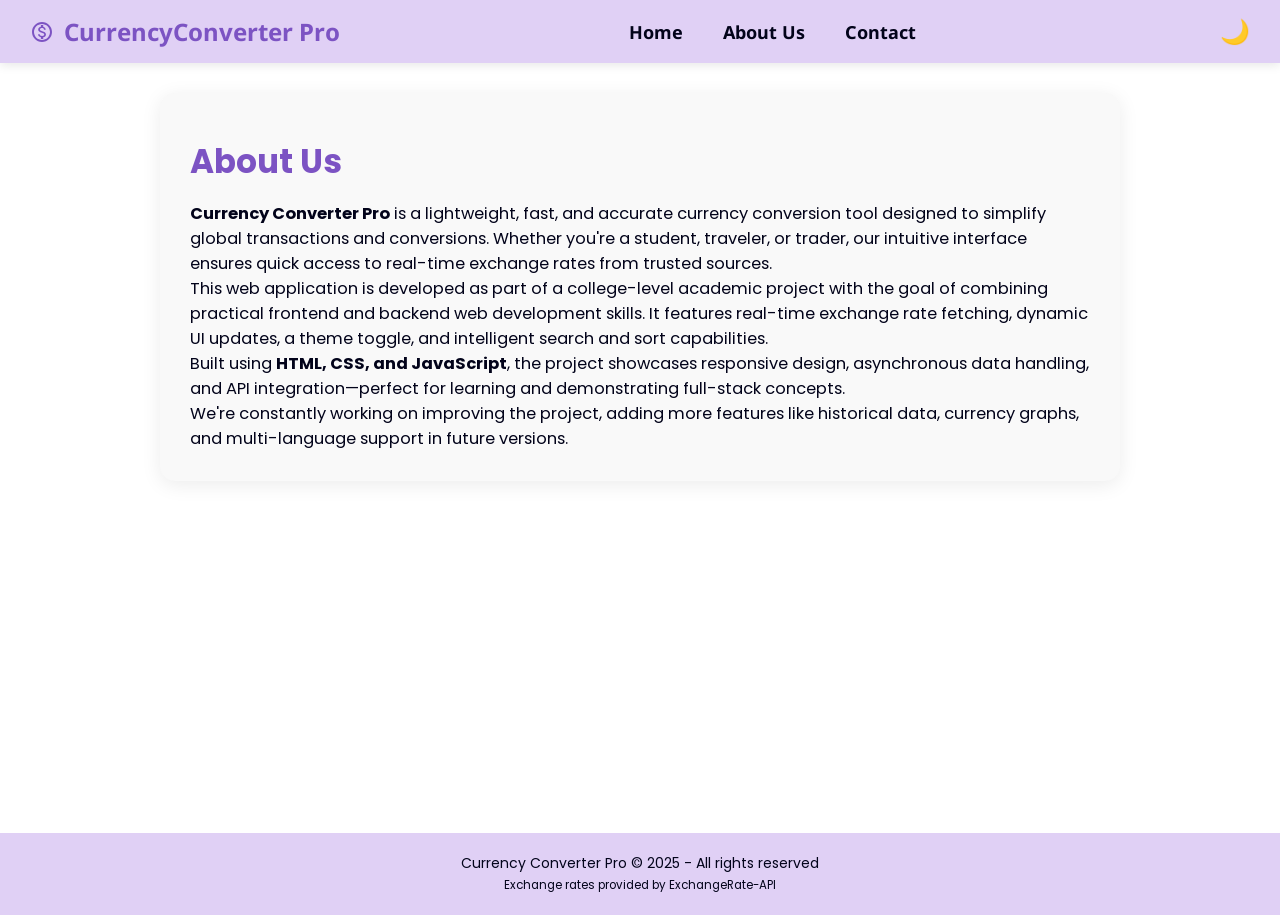
==== about.html @ 3b74deb7 "." ====
<!DOCTYPE html>
<html lang="en">
<head>
  <meta charset="UTF-8" />
  <meta name="viewport" content="width=device-width, initial-scale=1.0"/>
  <title>About Us - Currency Converter Pro</title>
  <link rel="stylesheet" href="styles.css" />
</head>
<body>
    <nav>
        <div class="logo">
            <svg xmlns="http://www.w3.org/2000/svg" width="24" height="24" viewBox="0 0 24 24">
                <path d="M12 2C6.48 2 2 6.48 2 12s4.48 10 10 10 10-4.48 10-10S17.52 2 12 2zm0 18c-4.41 0-8-3.59-8-8s3.59-8 8-8 8 3.59 8 8-3.59 8-8 8zm.31-8.86c-1.77-.45-2.34-.94-2.34-1.67 0-.84.79-1.43 2.1-1.43 1.38 0 1.9.66 1.94 1.64h1.71c-.05-1.34-.87-2.57-2.49-2.97V5H10.9v1.69c-1.51.32-2.72 1.3-2.72 2.81 0 1.79 1.49 2.69 3.66 3.21 1.95.46 2.34 1.15 2.34 1.87 0 .53-.39 1.39-2.1 1.39-1.6 0-2.23-.72-2.32-1.64H8.04c.1 1.7 1.36 2.66 2.86 2.97V19h2.34v-1.67c1.52-.29 2.72-1.16 2.73-2.77-.01-2.2-1.9-2.96-3.66-3.42z" />
            </svg>
            CurrencyConverter Pro
        </div>
        <ul>
            <li><a href="/">Home</a></li>
            <li><a href="/about.html">About Us</a></li>
            <li><a href="/contact.html">Contact</a></li>
        </ul>
        <button class="theme-toggle" id="themeToggle">🌙</button>
    </nav>

  <div class="container">
    <div class="card">
      <h1>About Us</h1>
      <p>
        <strong>Currency Converter Pro</strong> is a lightweight, fast, and accurate currency conversion tool designed to simplify global transactions and conversions. Whether you're a student, traveler, or trader, our intuitive interface ensures quick access to real-time exchange rates from trusted sources.
      </p>
      <p>
        This web application is developed as part of a college-level academic project with the goal of combining practical frontend and backend web development skills. It features real-time exchange rate fetching, dynamic UI updates, a theme toggle, and intelligent search and sort capabilities.
      </p>
      <p>
        Built using <strong>HTML, CSS, and JavaScript</strong>, the project showcases responsive design, asynchronous data handling, and API integration—perfect for learning and demonstrating full-stack concepts.
      </p>
      <p>
        We're constantly working on improving the project, adding more features like historical data, currency graphs, and multi-language support in future versions.
      </p>
    </div>
  </div>

  <footer>
    <p>Currency Converter Pro &copy; 2025 - All rights reserved</p>
    <p><small>Exchange rates provided by ExchangeRate-API</small></p>
  </footer>
</body>
<script> // Theme toggle functionality
    const themeToggle = document.getElementById('themeToggle');
    const body = document.body;
    
    // Check if user has previously set a theme preference
    const savedTheme = localStorage.getItem('theme');
    if (savedTheme === 'dark') {
        body.classList.add('dark-mode');
        themeToggle.textContent = '☀️';
    }
    
    themeToggle.addEventListener('click', () => {
        body.classList.toggle('dark-mode');
        
        if (body.classList.contains('dark-mode')) {
            localStorage.setItem('theme', 'dark');
            themeToggle.textContent = '☀️';
        } else {
            localStorage.setItem('theme', 'light');
            themeToggle.textContent = '🌙';
        }
    });
    </script>
</html>
---- styles.css ----
@import url('https://fonts.googleapis.com/css2?family=Noto+Sans:ital,wght@0,400;0,700;1,300&family=Poppins:wght@400;600&display=swap');

:root {
    --primary-color: #7c53c3;
    --primary-light: #e0d0f5;
    --text-color: #02031A;
    --background-color: #fff;
    --card-background: #f9f9f9;
    --border-color: #ddd;
}

.dark-mode {
    --primary-color: #9b6ff0;
    --primary-light: #2c2145;
    --text-color: #f0f0f0;
    --background-color: #121212;
    --card-background: #1e1e1e;
    --border-color: #444;
}

* {
    margin: 0;
    padding: 0;
    box-sizing: border-box;
    transition: background-color 0.3s ease, color 0.3s ease;
}

html {
    font-size: clamp(14px, 1.2vw + 1px, 18px);
}

img, svg, video {
    max-width: 100%;
    height: auto;
    display: block;
}

body {
    background-color: var(--background-color);
    color: var(--text-color);
    font-family: 'Poppins', sans-serif;
}

nav {
    font-family: 'Noto Sans', sans-serif;
    font-weight: 700;
    display: flex;
    justify-content: space-between;
    align-items: center;
    font-size: 18px;
    background-color: var(--primary-light);
    padding: 15px 30px;
    box-shadow: 0 2px 10px rgba(0, 0, 0, 0.1);
}

nav ul {
    display: flex;
}

nav ul li {
    list-style: none;
    margin: 0 10px;
}

nav li a {
    text-decoration: none;
    color: var(--text-color);
    transition: all 0.3s ease;
    padding: 5px 10px;
    border-radius: 5px;
}

nav li a:hover {
    color: var(--primary-color);
    background-color: rgba(255, 255, 255, 0.2);
}

div.logo {
    display: flex;
    align-items: center;
    font-size: 24px;
    font-weight: 700;
    color: var(--primary-color);
}

.logo svg {
    margin-right: 10px;
    fill: var(--primary-color);
}

.theme-toggle {
    background: none;
    border: none;
    cursor: pointer;
    font-size: 24px;
    color: var(--text-color);
    margin-left: 15px;
}

.container {
    width: 90%;
    max-width: 1000px;
    margin: 0 auto;
    padding: 30px 20px;
    min-height: calc(100vh - 130px);
}

.card {
    background-color: var(--card-background);
    border-radius: 15px;
    box-shadow: 0 4px 20px rgba(0, 0, 0, 0.08);
    padding: 30px;
    margin-bottom: 30px;
}

.container h1,
h2 {
    margin: 15px 0;
    color: var(--primary-color);
}

.form-grid {
    display: grid;
    grid-template-columns: repeat(auto-fit, minmax(300px, 1fr));
    gap: 20px;
    margin-bottom: 20px;
}

.form-group {
    display: flex;
    flex-direction: column;
}

.form-control {
    font-size: 18px;
    padding: 12px;
    border: 1px solid var(--border-color);
    border-radius: 8px;
    background-color: var(--background-color);
    color: var(--text-color);
    margin-top: 8px;
}

label {
    font-size: 16px;
    margin-bottom: 5px;
    color: var(--text-color);
}

.btn {
    padding: 12px 20px;
    font-size: 18px;
    background: var(--primary-color);
    color: white;
    border: none;
    border-radius: 8px;
    cursor: pointer;
    transition: all 0.3s ease;
    display: inline-flex;
    align-items: center;
    justify-content: center;
}

.btn:hover {
    background: #6642a9;
    transform: translateY(-2px);
    box-shadow: 0 4px 12px rgba(0, 0, 0, 0.15);
}

.btn svg {
    margin-right: 8px;
}

.btn:disabled {
    background: #ccc;
    cursor: not-allowed;
}

.actions {
    display: flex;
    gap: 15px;
    flex-wrap: wrap;
}

.quick-convert {
    display: flex;
    flex-wrap: wrap;
    gap: 10px;
    margin: 20px 0;
}

.currency-badge {
    padding: 8px 12px;
    background: var(--primary-light);
    border-radius: 20px;
    display: inline-flex;
    align-items: center;
    cursor: pointer;
    font-size: 14px;
    transition: all 0.3s ease;
}

.currency-badge:hover {
    background: var(--primary-color);
    color: white;
}

.currency-badge.favorite {
    background: gold;
    color: #222;
}

.search-box {
    width: 100%;
    padding: 12px;
    font-size: 16px;
    margin-bottom: 15px;
    border: 1px solid var(--border-color);
    border-radius: 8px;
    background-color: var(--background-color);
    color: var(--text-color);
}

.output {
    display: none;
    margin-top: 30px;
    width: 100%;
    overflow-x: auto;
}

.output table {
    width: 100%;
    min-width: 600px;
    border-collapse: collapse;
    text-align: left;
    border-radius: 8px;
    overflow: hidden;
    box-shadow: 0 4px 12px rgba(0, 0, 0, 0.08);
}

.output table th,
.output table td {
    padding: 12px 15px;
    border-bottom: 1px solid var(--border-color);
}

.output table th {
    background-color: var(--primary-light);
    font-weight: 600;
}

.output table tr:last-child td {
    border-bottom: none;
}

.output table tbody tr:hover {
    background-color: rgba(0, 0, 0, 0.03);
}

.star-icon {
    cursor: pointer;
    color: #ccc;
    transition: all 0.3s ease;
}

.star-icon.active {
    color: gold;
}

.country-name {
    font-size: 0.9em;
    color: var(--text-color);
    opacity: 0.8;
}

.loader {
    display: none;
    text-align: center;
    padding: 20px;
}

.loader-spinner {
    width: 40px;
    height: 40px;
    border: 4px solid rgba(0, 0, 0, 0.1);
    border-left-color: var(--primary-color);
    border-radius: 50%;
    animation: spin 1s linear infinite;
    margin: 0 auto;
}

@keyframes spin {
    to {
        transform: rotate(360deg);
    }
}

.error-message {
    display: none;
    color: #e74c3c;
    background-color: #fdeaea;
    padding: 12px;
    border-radius: 8px;
    margin: 20px 0;
    text-align: center;
}

footer {
    text-align: center;
    padding: 20px;
    background-color: var(--primary-light);
    color: var(--text-color);
    font-size: 14px;
}

footer a {
    color: var(--primary-color);
    text-decoration: none;
}

footer a:hover {
    text-decoration: underline;
}

/* Breakpoints */
@media (max-width: 1024px) {
    nav {
        padding: 15px 20px;
    }
    nav ul li {
        margin: 0 8px;
    }
    .btn {
        padding: 10px;
        font-size: 16px;
    }
}

@media (max-width: 768px) {
    nav {
        flex-direction: column;
        padding: 15px;
    }
    nav ul {
        margin-top: 15px;
        justify-content: center;
    }
    .form-grid {
        grid-template-columns: 1fr;
    }
    .actions {
        flex-direction: column;
    }
    .btn {
        width: 100%;
    }
    .output table {
        font-size: 14px;
    }
}

@media (max-width: 576px) {
    nav {
        flex-direction: column;
        align-items: stretch;
        padding: 10px;
    }
    .logo {
        font-size: 20px;
        margin-bottom: 10px;
    }
    .theme-toggle {
        align-self: flex-end;
    }
    nav ul {
        flex-direction: column;
        width: 100%;
    }
    nav ul li {
        margin: 8px 0;
        text-align: center;
    }
    .form-grid {
        grid-template-columns: 1fr;
    }
    .actions,
    .quick-convert {
        flex-direction: column;
    }
    .btn {
        width: 100%;
    }
    .output table {
        font-size: 14px;
    }
}
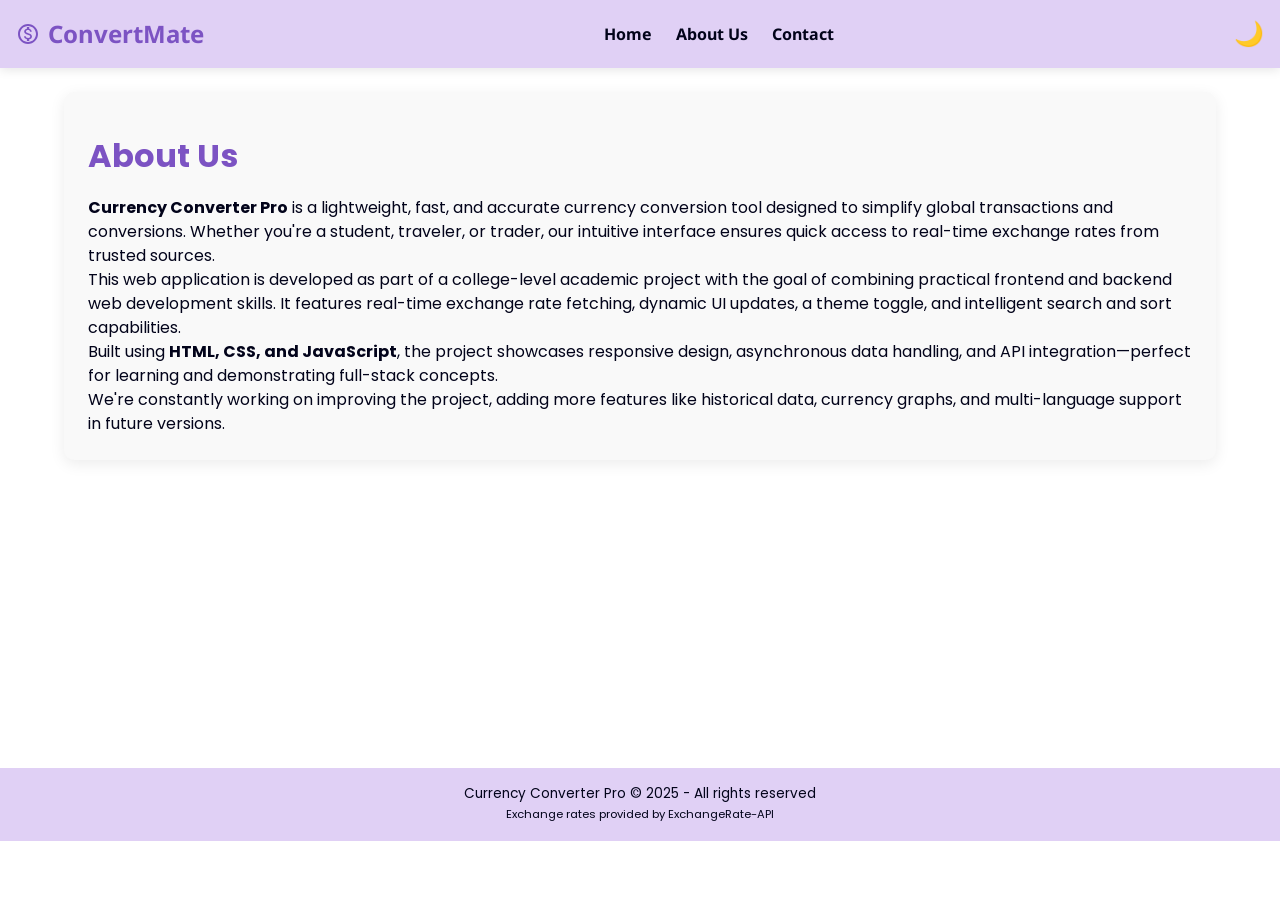
==== commit 0c70101c: "." ====
--- a/about.html
+++ b/about.html
@@ -12,7 +12,7 @@
             <svg xmlns="http://www.w3.org/2000/svg" width="24" height="24" viewBox="0 0 24 24">
                 <path d="M12 2C6.48 2 2 6.48 2 12s4.48 10 10 10 10-4.48 10-10S17.52 2 12 2zm0 18c-4.41 0-8-3.59-8-8s3.59-8 8-8 8 3.59 8 8-3.59 8-8 8zm.31-8.86c-1.77-.45-2.34-.94-2.34-1.67 0-.84.79-1.43 2.1-1.43 1.38 0 1.9.66 1.94 1.64h1.71c-.05-1.34-.87-2.57-2.49-2.97V5H10.9v1.69c-1.51.32-2.72 1.3-2.72 2.81 0 1.79 1.49 2.69 3.66 3.21 1.95.46 2.34 1.15 2.34 1.87 0 .53-.39 1.39-2.1 1.39-1.6 0-2.23-.72-2.32-1.64H8.04c.1 1.7 1.36 2.66 2.86 2.97V19h2.34v-1.67c1.52-.29 2.72-1.16 2.73-2.77-.01-2.2-1.9-2.96-3.66-3.42z" />
             </svg>
-            CurrencyConverter Pro
+            ConvertMate
         </div>
         <ul>
             <li><a href="/">Home</a></li>
--- a/styles.css
+++ b/styles.css
@@ -26,104 +26,102 @@
 }
 
 html {
-    font-size: clamp(14px, 1.2vw + 1px, 18px);
-}
-
-img, svg, video {
-    max-width: 100%;
-    height: auto;
-    display: block;
+    font-size: clamp(14px, 2vw, 16px);
 }
 
 body {
     background-color: var(--background-color);
     color: var(--text-color);
     font-family: 'Poppins', sans-serif;
+    line-height: 1.5;
 }
 
 nav {
     font-family: 'Noto Sans', sans-serif;
     font-weight: 700;
     display: flex;
+    flex-wrap: wrap;
     justify-content: space-between;
     align-items: center;
-    font-size: 18px;
     background-color: var(--primary-light);
-    padding: 15px 30px;
+    padding: 1rem;
     box-shadow: 0 2px 10px rgba(0, 0, 0, 0.1);
 }
 
+div.logo {
+    display: flex;
+    align-items: center;
+    font-size: clamp(1.2rem, 5vw, 1.5rem);
+    font-weight: 700;
+    color: var(--primary-color);
+}
+
+.logo svg {
+    margin-right: 0.5rem;
+    fill: var(--primary-color);
+    width: 1.5rem;
+    height: 1.5rem;
+}
+
 nav ul {
     display: flex;
+    flex-wrap: wrap;
+    gap: 0.5rem;
+    margin: 0.5rem 0;
 }
 
 nav ul li {
     list-style: none;
-    margin: 0 10px;
 }
 
 nav li a {
     text-decoration: none;
     color: var(--text-color);
+    padding: 0.5rem;
+    border-radius: 5px;
+    font-size: clamp(0.9rem, 3vw, 1rem);
     transition: all 0.3s ease;
-    padding: 5px 10px;
-    border-radius: 5px;
 }
 
 nav li a:hover {
     color: var(--primary-color);
     background-color: rgba(255, 255, 255, 0.2);
-}
-
-div.logo {
-    display: flex;
-    align-items: center;
-    font-size: 24px;
-    font-weight: 700;
-    color: var(--primary-color);
-}
-
-.logo svg {
-    margin-right: 10px;
-    fill: var(--primary-color);
 }
 
 .theme-toggle {
     background: none;
     border: none;
     cursor: pointer;
-    font-size: 24px;
-    color: var(--text-color);
-    margin-left: 15px;
+    font-size: clamp(1.2rem, 4vw, 1.5rem);
+    color: var(--text-color);
 }
 
 .container {
-    width: 90%;
-    max-width: 1000px;
+    width: 100%;
+    max-width: 1200px;
     margin: 0 auto;
-    padding: 30px 20px;
-    min-height: calc(100vh - 130px);
+    padding: 1.5rem;
+    min-height: calc(100vh - 200px);
 }
 
 .card {
     background-color: var(--card-background);
-    border-radius: 15px;
-    box-shadow: 0 4px 20px rgba(0, 0, 0, 0.08);
-    padding: 30px;
-    margin-bottom: 30px;
-}
-
-.container h1,
-h2 {
-    margin: 15px 0;
+    border-radius: 10px;
+    box-shadow: 0 4px 15px rgba(0, 0, 0, 0.08);
+    padding: 1.5rem;
+    margin-bottom: 1.5rem;
+}
+
+h1, h2 {
+    margin: 1rem 0;
     color: var(--primary-color);
+    font-size: clamp(1.5rem, 5vw, 2rem);
 }
 
 .form-grid {
     display: grid;
-    grid-template-columns: repeat(auto-fit, minmax(300px, 1fr));
-    gap: 20px;
-    margin-bottom: 20px;
+    gap: 1rem;
+    margin-bottom: 1rem;
 }
 
 .form-group {
@@ -132,24 +130,25 @@
 }
 
 .form-control {
-    font-size: 18px;
-    padding: 12px;
+    font-size: clamp(0.9rem, 3vw, 1rem);
+    padding: 0.75rem;
     border: 1px solid var(--border-color);
     border-radius: 8px;
     background-color: var(--background-color);
     color: var(--text-color);
-    margin-top: 8px;
+    margin-top: 0.5rem;
+    width: 100%;
 }
 
 label {
-    font-size: 16px;
-    margin-bottom: 5px;
+    font-size: clamp(0.85rem, 2.5vw, 0.9rem);
+    margin-bottom: 0.3rem;
     color: var(--text-color);
 }
 
 .btn {
-    padding: 12px 20px;
-    font-size: 18px;
+    padding: 0.75rem 1.25rem;
+    font-size: clamp(0.9rem, 3vw, 1rem);
     background: var(--primary-color);
     color: white;
     border: none;
@@ -159,6 +158,7 @@
     display: inline-flex;
     align-items: center;
     justify-content: center;
+    width: 100%;
 }
 
 .btn:hover {
@@ -168,7 +168,9 @@
 }
 
 .btn svg {
-    margin-right: 8px;
+    margin-right: 0.5rem;
+    width: 1rem;
+    height: 1rem;
 }
 
 .btn:disabled {
@@ -178,25 +180,31 @@
 
 .actions {
     display: flex;
-    gap: 15px;
+    flex-direction: column;
+    gap: 0.75rem;
+}
+
+.quick-convert {
+    margin: 1rem 0;
+}
+
+.quick-convert h3 {
+    font-size: clamp(1rem, 3.5vw, 1.2rem);
+    margin-bottom: 0.5rem;
+}
+
+#quickCurrencies {
+    display: flex;
     flex-wrap: wrap;
-}
-
-.quick-convert {
-    display: flex;
-    flex-wrap: wrap;
-    gap: 10px;
-    margin: 20px 0;
+    gap: 0.5rem;
 }
 
 .currency-badge {
-    padding: 8px 12px;
+    padding: 0.5rem 0.75rem;
     background: var(--primary-light);
     border-radius: 20px;
-    display: inline-flex;
-    align-items: center;
     cursor: pointer;
-    font-size: 14px;
+    font-size: clamp(0.8rem, 2.5vw, 0.9rem);
     transition: all 0.3s ease;
 }
 
@@ -205,16 +213,11 @@
     color: white;
 }
 
-.currency-badge.favorite {
-    background: gold;
-    color: #222;
-}
-
 .search-box {
     width: 100%;
-    padding: 12px;
-    font-size: 16px;
-    margin-bottom: 15px;
+    padding: 0.75rem;
+    font-size: clamp(0.9rem, 3vw, 1rem);
+    margin-bottom: 1rem;
     border: 1px solid var(--border-color);
     border-radius: 8px;
     background-color: var(--background-color);
@@ -223,14 +226,12 @@
 
 .output {
     display: none;
-    margin-top: 30px;
-    width: 100%;
-    overflow-x: auto;
+    margin-top: 1.5rem;
+    width: 100%;
 }
 
 .output table {
     width: 100%;
-    min-width: 600px;
     border-collapse: collapse;
     text-align: left;
     border-radius: 8px;
@@ -240,8 +241,9 @@
 
 .output table th,
 .output table td {
-    padding: 12px 15px;
+    padding: 0.75rem;
     border-bottom: 1px solid var(--border-color);
+    font-size: clamp(0.8rem, 2.5vw, 0.9rem);
 }
 
 .output table th {
@@ -261,6 +263,7 @@
     cursor: pointer;
     color: #ccc;
     transition: all 0.3s ease;
+    font-size: 1rem;
 }
 
 .star-icon.active {
@@ -268,7 +271,7 @@
 }
 
 .country-name {
-    font-size: 0.9em;
+    font-size: clamp(0.75rem, 2vw, 0.85rem);
     color: var(--text-color);
     opacity: 0.8;
 }
@@ -276,13 +279,13 @@
 .loader {
     display: none;
     text-align: center;
-    padding: 20px;
+    padding: 1rem;
 }
 
 .loader-spinner {
-    width: 40px;
-    height: 40px;
-    border: 4px solid rgba(0, 0, 0, 0.1);
+    width: 2rem;
+    height: 2rem;
+    border: 3px solid rgba(0, 0, 0, 0.1);
     border-left-color: var(--primary-color);
     border-radius: 50%;
     animation: spin 1s linear infinite;
@@ -299,18 +302,19 @@
     display: none;
     color: #e74c3c;
     background-color: #fdeaea;
-    padding: 12px;
+    padding: 0.75rem;
     border-radius: 8px;
-    margin: 20px 0;
+    margin: 1rem 0;
     text-align: center;
+    font-size: clamp(0.8rem, 2.5vw, 0.9rem);
 }
 
 footer {
     text-align: center;
-    padding: 20px;
+    padding: 1rem;
     background-color: var(--primary-light);
     color: var(--text-color);
-    font-size: 14px;
+    font-size: clamp(0.75rem, 2vw, 0.85rem);
 }
 
 footer a {
@@ -322,75 +326,75 @@
     text-decoration: underline;
 }
 
-/* Breakpoints */
-@media (max-width: 1024px) {
+/* Responsive Breakpoints */
+@media (min-width: 768px) {
+    .form-grid {
+        grid-template-columns: repeat(auto-fit, minmax(250px, 1fr));
+    }
+
+    .actions {
+        flex-direction: row;
+        flex-wrap: wrap;
+        gap: 1rem;
+    }
+
+    .btn {
+        width: auto;
+    }
+
     nav {
-        padding: 15px 20px;
-    }
-    nav ul li {
-        margin: 0 8px;
-    }
-    .btn {
-        padding: 10px;
-        font-size: 16px;
-    }
-}
-
-@media (max-width: 768px) {
+        flex-wrap: nowrap;
+    }
+
+    nav ul {
+        margin: 0;
+    }
+}
+
+@media (max-width: 767px) {
     nav {
         flex-direction: column;
-        padding: 15px;
-    }
-    nav ul {
-        margin-top: 15px;
-        justify-content: center;
-    }
-    .form-grid {
-        grid-template-columns: 1fr;
-    }
-    .actions {
-        flex-direction: column;
-    }
-    .btn {
-        width: 100%;
-    }
-    .output table {
-        font-size: 14px;
-    }
-}
-
-@media (max-width: 576px) {
-    nav {
-        flex-direction: column;
-        align-items: stretch;
-        padding: 10px;
-    }
-    .logo {
-        font-size: 20px;
-        margin-bottom: 10px;
-    }
-    .theme-toggle {
-        align-self: flex-end;
-    }
+        align-items: flex-start;
+    }
+
     nav ul {
         flex-direction: column;
         width: 100%;
-    }
+        gap: 0.25rem;
+    }
+
     nav ul li {
-        margin: 8px 0;
+        width: 100%;
         text-align: center;
     }
-    .form-grid {
-        grid-template-columns: 1fr;
-    }
-    .actions,
-    .quick-convert {
-        flex-direction: column;
-    }
+
+    .theme-toggle {
+        position: absolute;
+        top: 1rem;
+        right: 1rem;
+    }
+
+    .output table {
+        display: block;
+        overflow-x: auto;
+        white-space: nowrap;
+    }
+}
+
+@media (max-width: 480px) {
+    .card {
+        padding: 1rem;
+    }
+
+    .container {
+        padding: 1rem;
+    }
+
     .btn {
-        width: 100%;
-    }
-    .output table {
-        font-size: 14px;
-    }
-}
+        padding: 0.5rem;
+    }
+
+    .form-control {
+        padding: 0.5rem;
+    }
+}
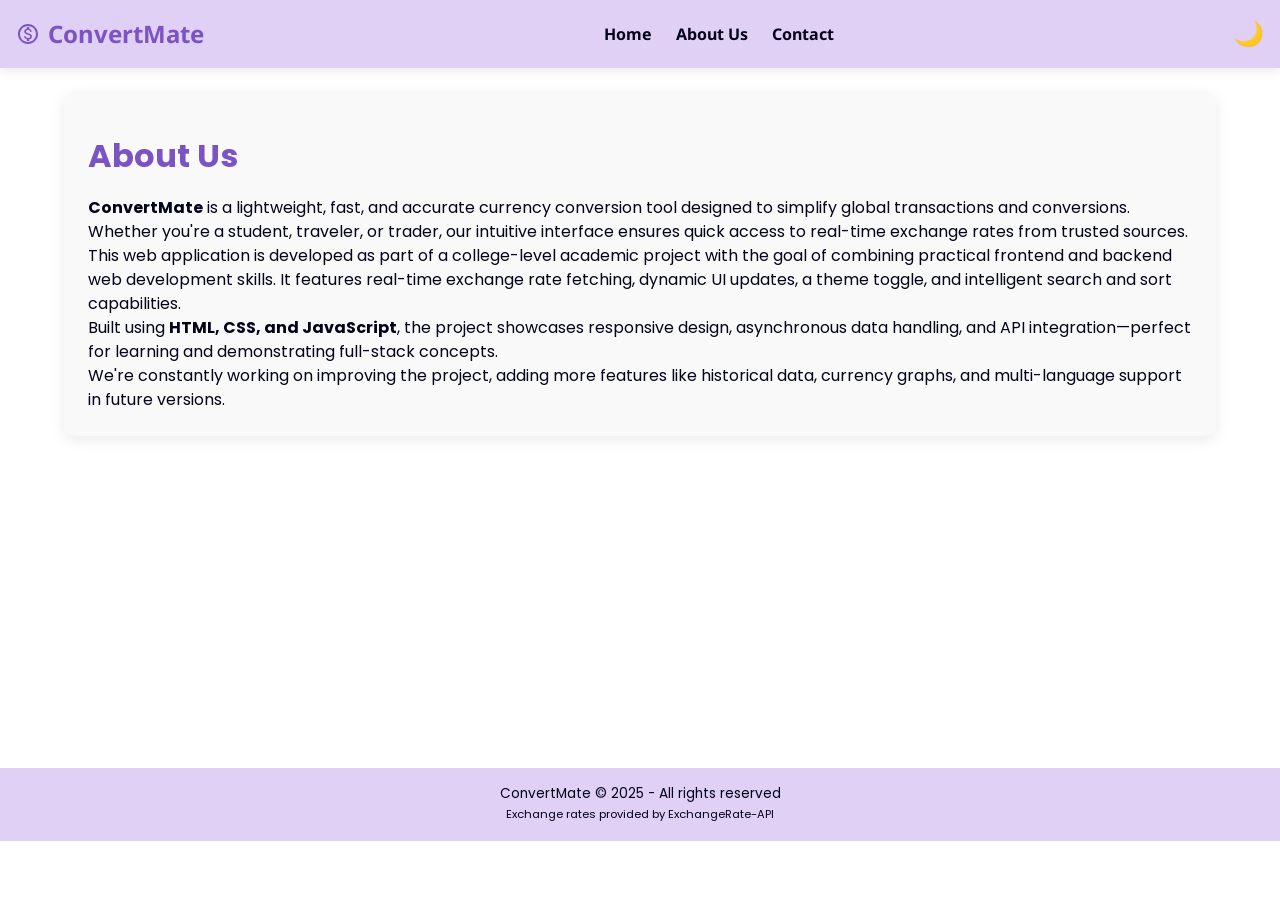
==== commit 8952e370: "Update branding from "Currency Converter Pro" to "ConvertMate" in about and index pages" ====
--- a/about.html
+++ b/about.html
@@ -3,7 +3,7 @@
 <head>
   <meta charset="UTF-8" />
   <meta name="viewport" content="width=device-width, initial-scale=1.0"/>
-  <title>About Us - Currency Converter Pro</title>
+  <title>About Us - ConvertMate</title>
   <link rel="stylesheet" href="styles.css" />
 </head>
 <body>
@@ -26,7 +26,7 @@
     <div class="card">
       <h1>About Us</h1>
       <p>
-        <strong>Currency Converter Pro</strong> is a lightweight, fast, and accurate currency conversion tool designed to simplify global transactions and conversions. Whether you're a student, traveler, or trader, our intuitive interface ensures quick access to real-time exchange rates from trusted sources.
+        <strong>ConvertMate</strong> is a lightweight, fast, and accurate currency conversion tool designed to simplify global transactions and conversions. Whether you're a student, traveler, or trader, our intuitive interface ensures quick access to real-time exchange rates from trusted sources.
       </p>
       <p>
         This web application is developed as part of a college-level academic project with the goal of combining practical frontend and backend web development skills. It features real-time exchange rate fetching, dynamic UI updates, a theme toggle, and intelligent search and sort capabilities.
@@ -41,7 +41,7 @@
   </div>
 
   <footer>
-    <p>Currency Converter Pro &copy; 2025 - All rights reserved</p>
+    <p>ConvertMate &copy; 2025 - All rights reserved</p>
     <p><small>Exchange rates provided by ExchangeRate-API</small></p>
   </footer>
 </body>
